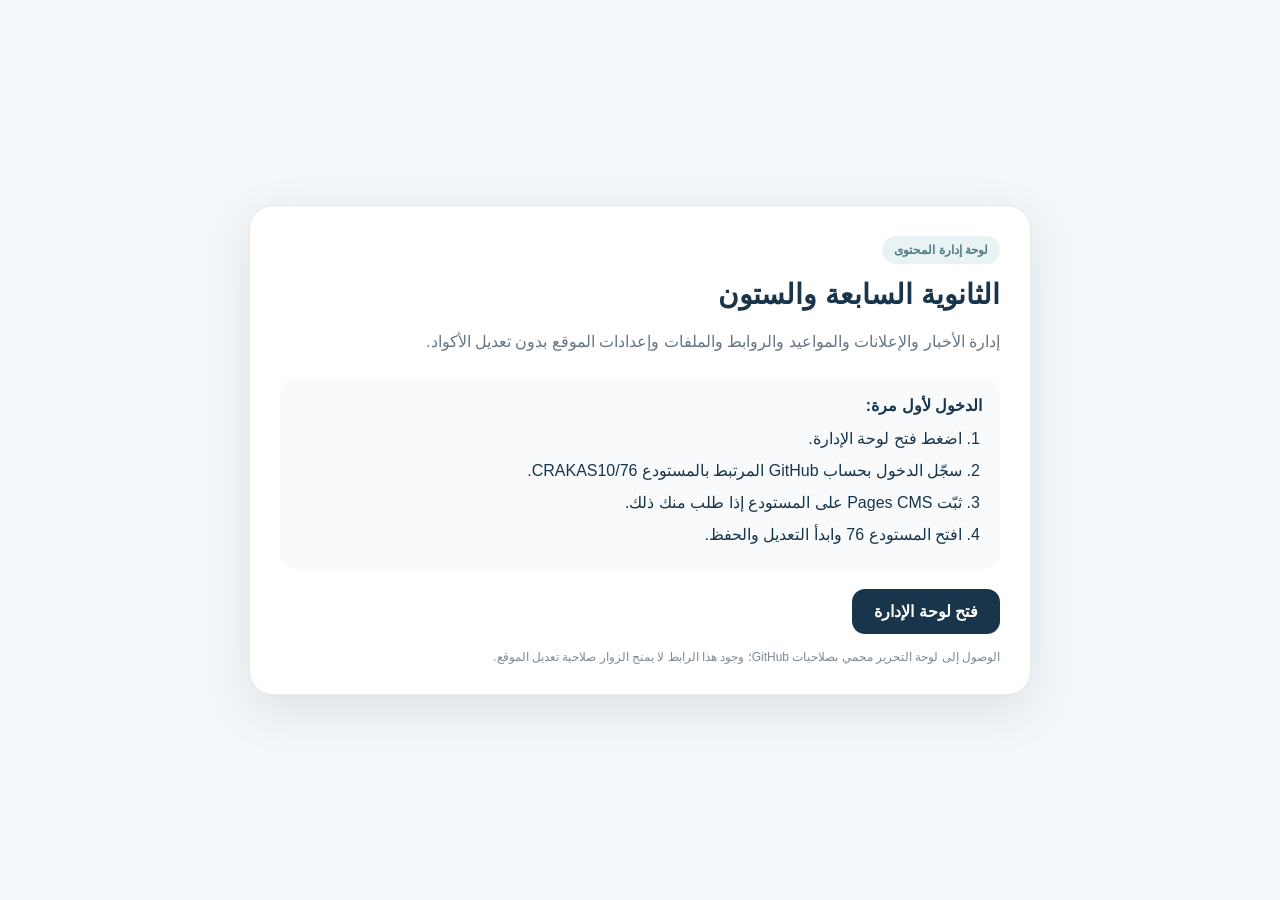
==== admin.html @ 1e39bd15 "Configure CMS: admin.html" ====
<!DOCTYPE html>
<html lang="ar" dir="rtl">
<head>
<meta charset="UTF-8">
<meta name="viewport" content="width=device-width,initial-scale=1">
<meta name="robots" content="noindex,nofollow">
<title>إدارة موقع الثانوية السابعة والستون</title>
<style>
body{margin:0;font-family:Tahoma,Arial,sans-serif;background:#f4f7f9;color:#18354c;display:grid;min-height:100vh;place-items:center}
.card{width:min(720px,calc(100% - 30px));background:#fff;border:1px solid #e4e9ee;border-radius:24px;padding:30px;box-shadow:0 16px 50px rgba(24,53,76,.10)}
.badge{display:inline-block;background:#eaf3f3;color:#4e7e81;border-radius:999px;padding:7px 12px;font-size:12px;font-weight:700}
h1{font-size:28px;margin:14px 0 8px}p{line-height:1.9;color:#667684}.steps{background:#f8fafb;border-radius:16px;padding:18px;margin:20px 0}.steps b{display:block;margin-bottom:8px}.steps ol{margin:0;padding-right:20px;line-height:2}
a.btn{display:inline-flex;padding:13px 22px;border-radius:13px;background:#18354c;color:#fff;text-decoration:none;font-weight:700}
.note{font-size:12px;color:#7d8994;margin-top:16px}
</style>
</head>
<body>
<div class="card">
  <span class="badge">لوحة إدارة المحتوى</span>
  <h1>الثانوية السابعة والستون</h1>
  <p>إدارة الأخبار والإعلانات والمواعيد والروابط والملفات وإعدادات الموقع بدون تعديل الأكواد.</p>
  <div class="steps">
    <b>الدخول لأول مرة:</b>
    <ol>
      <li>اضغط فتح لوحة الإدارة.</li>
      <li>سجّل الدخول بحساب GitHub المرتبط بالمستودع CRAKAS10/76.</li>
      <li>ثبّت Pages CMS على المستودع إذا طلب منك ذلك.</li>
      <li>افتح المستودع 76 وابدأ التعديل والحفظ.</li>
    </ol>
  </div>
  <a class="btn" href="https://app.pagescms.org/" target="_blank" rel="noopener">فتح لوحة الإدارة</a>
  <div class="note">الوصول إلى لوحة التحرير محمي بصلاحيات GitHub؛ وجود هذا الرابط لا يمنح الزوار صلاحية تعديل الموقع.</div>
</div>
</body>
</html>
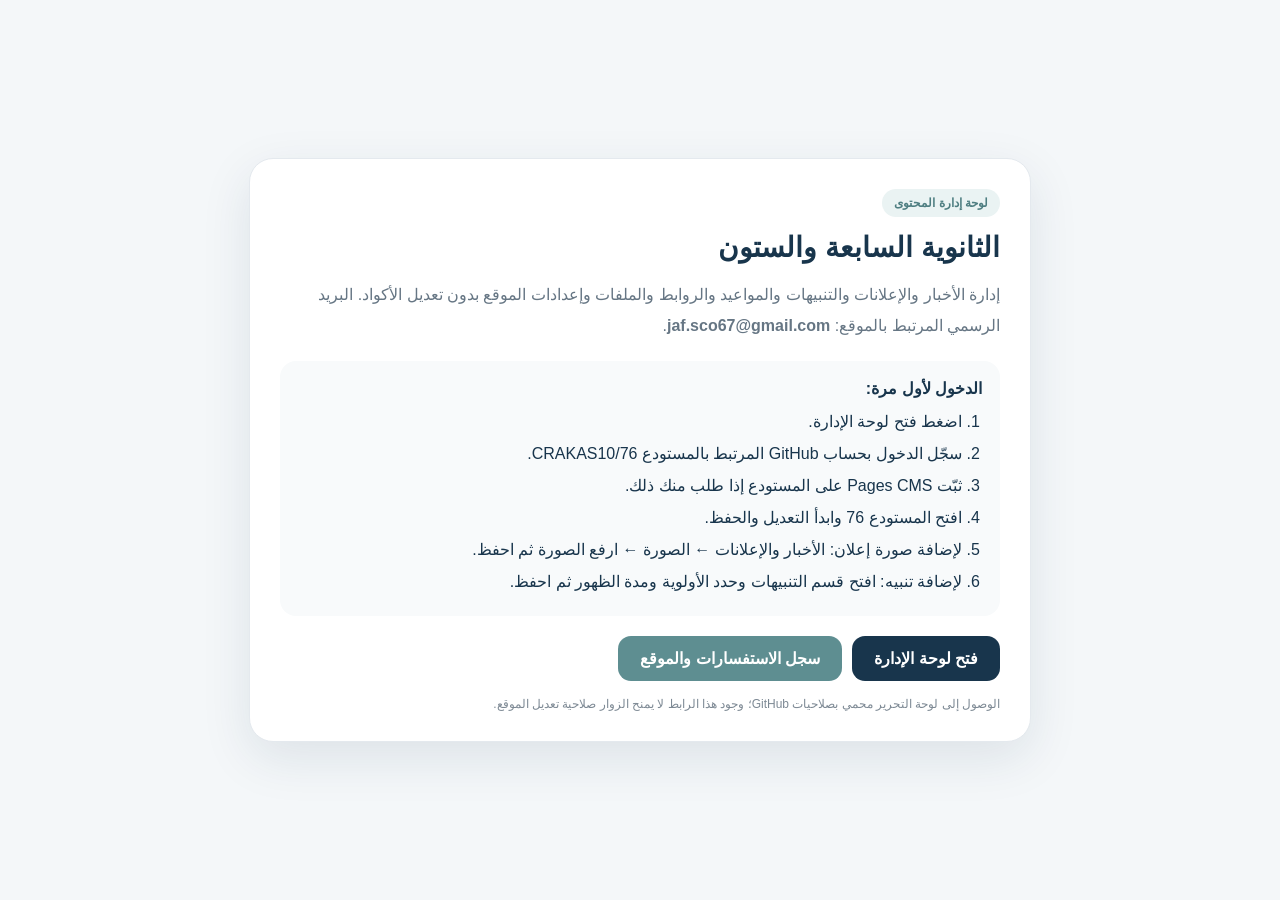
==== commit d2245121: "Improve admin dashboard" ====
--- a/admin.html
+++ b/admin.html
@@ -18,17 +18,17 @@
 <div class="card">
   <span class="badge">لوحة إدارة المحتوى</span>
   <h1>الثانوية السابعة والستون</h1>
-  <p>إدارة الأخبار والإعلانات والمواعيد والروابط والملفات وإعدادات الموقع بدون تعديل الأكواد.</p>
+  <p>إدارة الأخبار والإعلانات والتنبيهات والمواعيد والروابط والملفات وإعدادات الموقع بدون تعديل الأكواد. البريد الرسمي المرتبط بالموقع: <b>jaf.sco67@gmail.com</b>.</p>
   <div class="steps">
     <b>الدخول لأول مرة:</b>
     <ol>
       <li>اضغط فتح لوحة الإدارة.</li>
       <li>سجّل الدخول بحساب GitHub المرتبط بالمستودع CRAKAS10/76.</li>
       <li>ثبّت Pages CMS على المستودع إذا طلب منك ذلك.</li>
-      <li>افتح المستودع 76 وابدأ التعديل والحفظ.</li>
+      <li>افتح المستودع 76 وابدأ التعديل والحفظ.</li><li>لإضافة صورة إعلان: الأخبار والإعلانات ← الصورة ← ارفع الصورة ثم احفظ.</li><li>لإضافة تنبيه: افتح قسم التنبيهات وحدد الأولوية ومدة الظهور ثم احفظ.</li>
     </ol>
   </div>
-  <a class="btn" href="https://app.pagescms.org/" target="_blank" rel="noopener">فتح لوحة الإدارة</a>
+  <div style="display:flex;gap:10px;flex-wrap:wrap"><a class="btn" href="https://app.pagescms.org/" target="_blank" rel="noopener">فتح لوحة الإدارة</a><a class="btn" style="background:#5e8e91" href="https://docs.google.com/spreadsheets/d/1v1yJOCyq-6PDja2QHM24lXuGb-KzAKtbtS1CuoLdPVo/edit" target="_blank" rel="noopener">سجل الاستفسارات والموقع</a></div>
   <div class="note">الوصول إلى لوحة التحرير محمي بصلاحيات GitHub؛ وجود هذا الرابط لا يمنح الزوار صلاحية تعديل الموقع.</div>
 </div>
 </body>
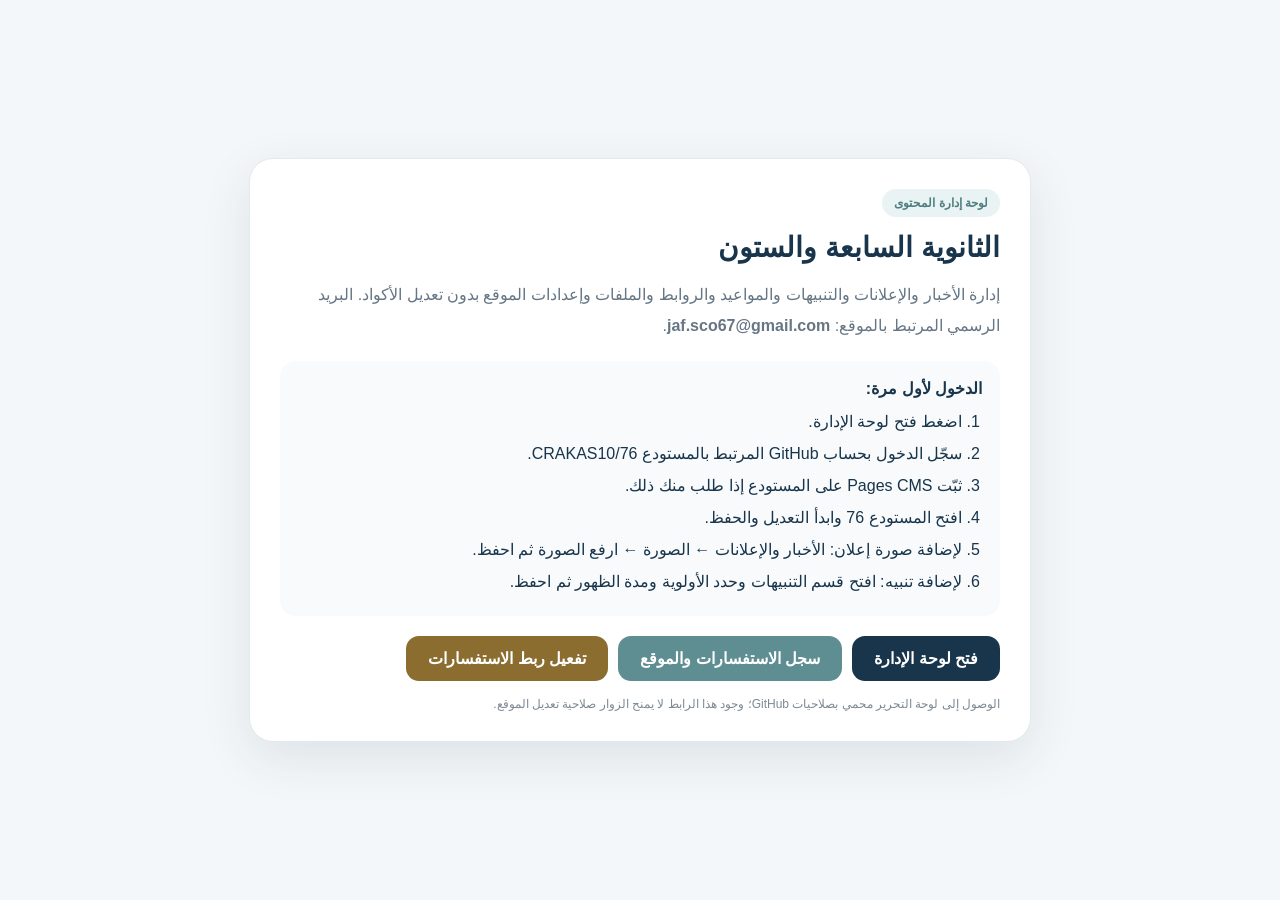
==== commit 087d69da: "Link Apps Script setup from admin page" ====
--- a/admin.html
+++ b/admin.html
@@ -28,7 +28,7 @@
       <li>افتح المستودع 76 وابدأ التعديل والحفظ.</li><li>لإضافة صورة إعلان: الأخبار والإعلانات ← الصورة ← ارفع الصورة ثم احفظ.</li><li>لإضافة تنبيه: افتح قسم التنبيهات وحدد الأولوية ومدة الظهور ثم احفظ.</li>
     </ol>
   </div>
-  <div style="display:flex;gap:10px;flex-wrap:wrap"><a class="btn" href="https://app.pagescms.org/" target="_blank" rel="noopener">فتح لوحة الإدارة</a><a class="btn" style="background:#5e8e91" href="https://docs.google.com/spreadsheets/d/1v1yJOCyq-6PDja2QHM24lXuGb-KzAKtbtS1CuoLdPVo/edit" target="_blank" rel="noopener">سجل الاستفسارات والموقع</a></div>
+  <div style="display:flex;gap:10px;flex-wrap:wrap"><a class="btn" href="https://app.pagescms.org/" target="_blank" rel="noopener">فتح لوحة الإدارة</a><a class="btn" style="background:#5e8e91" href="https://docs.google.com/spreadsheets/d/1v1yJOCyq-6PDja2QHM24lXuGb-KzAKtbtS1CuoLdPVo/edit" target="_blank" rel="noopener">سجل الاستفسارات والموقع</a><a class="btn" style="background:#8a6d2f" href="setup-google.html">تفعيل ربط الاستفسارات</a></div>
   <div class="note">الوصول إلى لوحة التحرير محمي بصلاحيات GitHub؛ وجود هذا الرابط لا يمنح الزوار صلاحية تعديل الموقع.</div>
 </div>
 </body>
